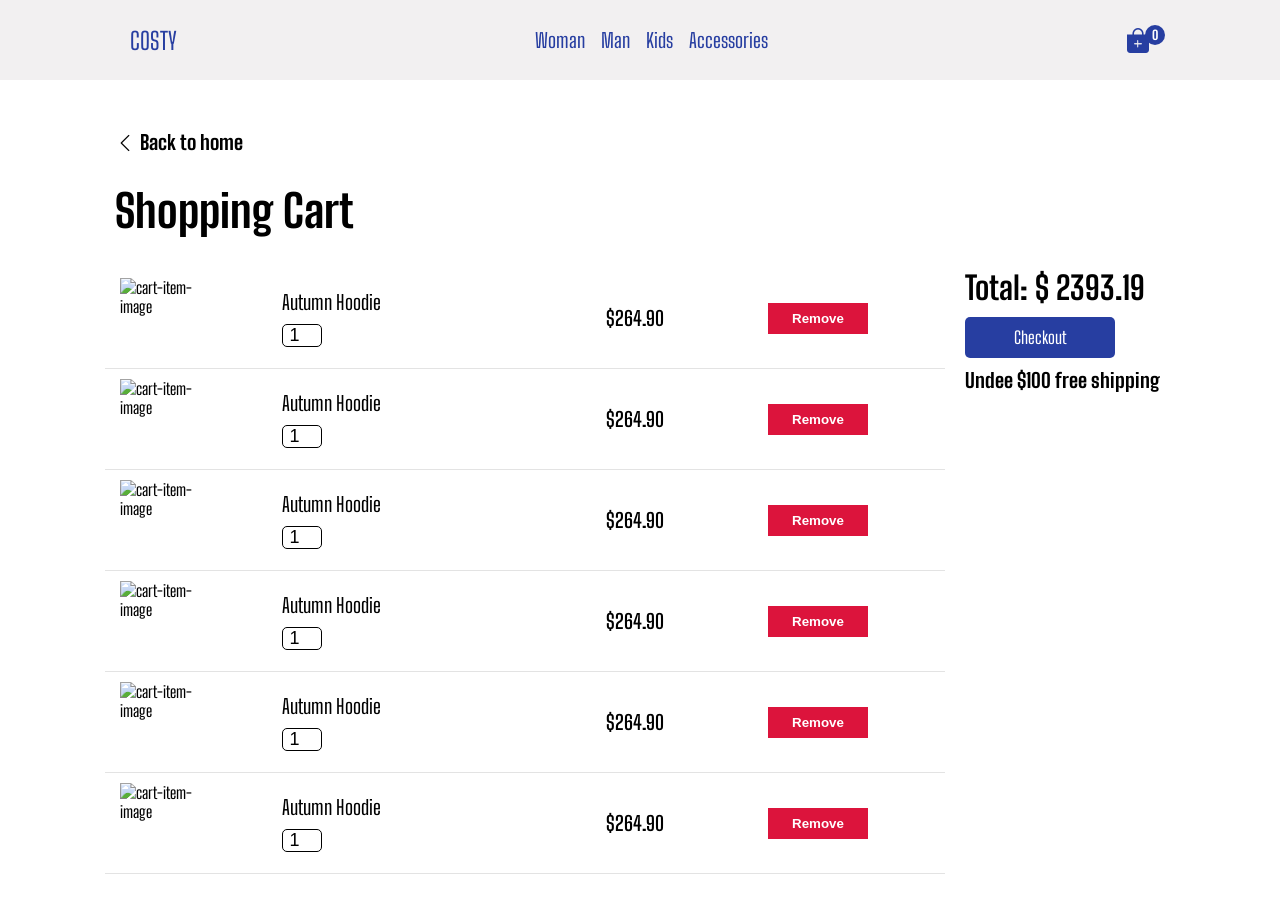
==== cart.html @ dfdca468 "first commit" ====
<!DOCTYPE html>
<html lang="en">
  <head>
    <meta charset="UTF-8" />
    <meta name="viewport" content="width=device-width, initial-scale=1.0" />
    <title>Costy-Cart Page</title>
    <!-- * Css Link -->
    <link rel="stylesheet" href="./styles/style.css" />
    <!-- * Bootstrap Icons CDN -->
    <link
      rel="stylesheet"
      href="https://cdn.jsdelivr.net/npm/bootstrap-icons@1.13.1/font/bootstrap-icons.min.css"
    />
  </head>
  <body>
    <!-- * Header -->
    <header>
      <!-- Container -->
      <div class="container">
        <!-- Menu Button -->
        <i class="bi bi-list" id="menu-btn"></i>
        <!-- Logo -->
        <a href="/index.html" class="logo">COSTY</a>
        <!-- Nav -->
        <nav>
          <a href="#">Woman</a>
          <a href="#">Man</a>
          <a href="#">Kids</a>
          <a href="#">Accessories</a>
        </nav>

        <!-- Basket Button -->
        <a href="/cart.html">
          <i class="bi bi-bag-plus-fill" data-quantity="0" id="basket-btn"></i>
        </a>
      </div>
    </header>

    <!-- * Cart Container -->
    <section class="container cart-container">
      <!-- Back To Home Button -->
      <!-- Top -->
      <a href="/index.html" class="back-to-home-button">
        <i class="bi bi-chevron-left"></i> <span>Back to home</span>
      </a>

      <!-- Title -->
      <h2 class="cart-title">Shopping Cart</h2>

      <!-- Wrapper -->
      <div class="cart-wrapper">
        <!-- Cart Items -->
        <div class="cart-items">
          <!-- Cart Item -->
          <div class="cart-item">
            <!-- Image -->
            <img
              src="https://pangaia.com/cdn/shop/products/Recycled-Nylon-NW-Flwrdwn-Quilted-Collarless-Jacket-Cerulean-Blue-Female-1_bf4b2a54-8a7f-4174-bc49-8ef22b24bfdd.jpg?v=1666708230&width=1426"
              alt="cart-item-image"
            />
            <!-- Cart Item Info -->
            <div class="cart-item-info">
              <h2 class="cart-item-title">Autumn Hoodie</h2>
              <input
                type="number"
                min="1"
                value="1"
                class="cart-item-quantity"
              />
            </div>

            <!-- Cart Item Price -->
            <h3 class="cart-item-price">$264.90</h3>

            <!-- Remove Button -->
            <button class="remove-button">Remove</button>
          </div>
          <!-- Cart Item -->
          <div class="cart-item">
            <!-- Image -->
            <img
              src="https://pangaia.com/cdn/shop/products/Recycled-Nylon-NW-Flwrdwn-Quilted-Collarless-Jacket-Cerulean-Blue-Female-1_bf4b2a54-8a7f-4174-bc49-8ef22b24bfdd.jpg?v=1666708230&width=1426"
              alt="cart-item-image"
            />
            <!-- Cart Item Info -->
            <div class="cart-item-info">
              <h2 class="cart-item-title">Autumn Hoodie</h2>
              <input
                type="number"
                min="1"
                value="1"
                class="cart-item-quantity"
              />
            </div>

            <!-- Cart Item Price -->
            <h3 class="cart-item-price">$264.90</h3>

            <!-- Remove Button -->
            <button class="remove-button">Remove</button>
          </div>
          <!-- Cart Item -->
          <div class="cart-item">
            <!-- Image -->
            <img
              src="https://pangaia.com/cdn/shop/products/Recycled-Nylon-NW-Flwrdwn-Quilted-Collarless-Jacket-Cerulean-Blue-Female-1_bf4b2a54-8a7f-4174-bc49-8ef22b24bfdd.jpg?v=1666708230&width=1426"
              alt="cart-item-image"
            />
            <!-- Cart Item Info -->
            <div class="cart-item-info">
              <h2 class="cart-item-title">Autumn Hoodie</h2>
              <input
                type="number"
                min="1"
                value="1"
                class="cart-item-quantity"
              />
            </div>

            <!-- Cart Item Price -->
            <h3 class="cart-item-price">$264.90</h3>

            <!-- Remove Button -->
            <button class="remove-button">Remove</button>
          </div>
          <!-- Cart Item -->
          <div class="cart-item">
            <!-- Image -->
            <img
              src="https://pangaia.com/cdn/shop/products/Recycled-Nylon-NW-Flwrdwn-Quilted-Collarless-Jacket-Cerulean-Blue-Female-1_bf4b2a54-8a7f-4174-bc49-8ef22b24bfdd.jpg?v=1666708230&width=1426"
              alt="cart-item-image"
            />
            <!-- Cart Item Info -->
            <div class="cart-item-info">
              <h2 class="cart-item-title">Autumn Hoodie</h2>
              <input
                type="number"
                min="1"
                value="1"
                class="cart-item-quantity"
              />
            </div>

            <!-- Cart Item Price -->
            <h3 class="cart-item-price">$264.90</h3>

            <!-- Remove Button -->
            <button class="remove-button">Remove</button>
          </div>
          <!-- Cart Item -->
          <div class="cart-item">
            <!-- Image -->
            <img
              src="https://pangaia.com/cdn/shop/products/Recycled-Nylon-NW-Flwrdwn-Quilted-Collarless-Jacket-Cerulean-Blue-Female-1_bf4b2a54-8a7f-4174-bc49-8ef22b24bfdd.jpg?v=1666708230&width=1426"
              alt="cart-item-image"
            />
            <!-- Cart Item Info -->
            <div class="cart-item-info">
              <h2 class="cart-item-title">Autumn Hoodie</h2>
              <input
                type="number"
                min="1"
                value="1"
                class="cart-item-quantity"
              />
            </div>

            <!-- Cart Item Price -->
            <h3 class="cart-item-price">$264.90</h3>

            <!-- Remove Button -->
            <button class="remove-button">Remove</button>
          </div>
          <!-- Cart Item -->
          <div class="cart-item">
            <!-- Image -->
            <img
              src="https://pangaia.com/cdn/shop/products/Recycled-Nylon-NW-Flwrdwn-Quilted-Collarless-Jacket-Cerulean-Blue-Female-1_bf4b2a54-8a7f-4174-bc49-8ef22b24bfdd.jpg?v=1666708230&width=1426"
              alt="cart-item-image"
            />
            <!-- Cart Item Info -->
            <div class="cart-item-info">
              <h2 class="cart-item-title">Autumn Hoodie</h2>
              <input
                type="number"
                min="1"
                value="1"
                class="cart-item-quantity"
              />
            </div>

            <!-- Cart Item Price -->
            <h3 class="cart-item-price">$264.90</h3>

            <!-- Remove Button -->
            <button class="remove-button">Remove</button>
          </div>
        </div>

        <!-- Checkbox -->
        <div class="cart-checkbox">
          <!-- Total Price -->
          <h2>Total: <span class="cart-total">$ 2393.19</span></h2>

          <!-- Checkout Button -->
          <div class="checkout-btn">Checkout</div>
          <p class="fee-title">Undee $100 free shipping</p>
        </div>
      </div>
    </section>

    <!-- * Js Connection -->
    <script src="./js/main.js" type="module"></script>
  </body>
</html>
---- styles/style.css ----
@import url("https://fonts.googleapis.com/css2?family=Big+Shoulders:opsz,wght@10..72,100..900&display=swap");
header {
  background-color: #f2f0f1;
  position: sticky;
  height: 80px;
  top: 0;
  left: 0;
  width: 100%;
  z-index: 100;
}
header .container {
  display: flex;
  align-items: center;
  justify-content: space-between;
  padding: 25px;
}
header .container a {
  color: #273ea1;
}
header .container #menu-btn {
  font-size: 28px;
  color: #273ea1;
  cursor: pointer;
  display: none;
}
header .container .logo {
  font-size: 24px;
}
header .container nav {
  display: flex;
  align-items: center;
  gap: 16px;
}
header .container nav a {
  font-size: 20px;
}
header .container #basket-btn {
  font-size: 25px;
  cursor: pointer;
  position: relative;
}
header .container #basket-btn::after {
  content: attr(data-quantity);
  position: absolute;
  top: 0;
  right: -15px;
  font-size: 13px;
  background-color: #273ea1;
  color: #ffffff;
  width: 20px;
  height: 20px;
  border-radius: 50%;
  display: grid;
  place-items: center;
  font-style: normal;
  font-weight: bold;
}

@media (max-width: 800px) {
  .hero h1 {
    font-size: 80px !important;
    top: 40px !important;
  }
  .hero-image img {
    height: 90% !important;
  }
  .footer-c {
    grid-template-columns: 1fr !important;
    row-gap: 40px;
  }
}
@media (max-width: 600px) {
  #menu-btn {
    display: block !important;
  }
  nav {
    position: absolute;
    top: 100%;
    right: 0;
    left: 0;
    display: flex;
    flex-direction: column;
    background-color: #f2f0f1;
    gap: 8px;
    padding: 10px 0;
    box-shadow: 0 20px 20px rgba(237, 237, 237, 0.45);
    clip-path: circle(0% at 0% 0%);
    transition: all 0.5s ease;
  }
  nav.open {
    clip-path: circle(144% at 0% 0%);
  }
}
.hero {
  height: calc(100vh - 80px);
  max-height: 880px;
  display: flex;
  flex-direction: column;
  text-align: center;
  padding: 20px 0;
  position: relative;
}
.hero h1 {
  font-size: 120px;
  text-transform: uppercase;
  color: #273ea1;
  position: absolute;
  top: 15px;
  left: 50%;
  transform: translate(-50%);
  white-space: nowrap;
  z-index: -1;
}
.hero-image {
  width: 100%;
  height: 100%;
  display: flex;
  align-items: center;
  justify-content: center;
}
.hero-image img {
  width: 100%;
  height: 100%;
}

.products {
  padding: 10px;
}
.products h1 {
  text-align: center;
  margin: 30px 0;
  font-size: 64px;
}
.products .product-container {
  display: grid;
  grid-template-columns: repeat(auto-fit, minmax(250px, 1fr));
  gap: 16px;
}
.products .product-container .product img {
  width: 100%;
  height: 450px;
  -o-object-fit: cover;
     object-fit: cover;
}
.products .product-container .product-info {
  padding: 10px 15px;
}
.products .product-container .product-info h2 {
  font-size: 25px;
  color: #000;
  font-weight: 500;
  margin: 15px 0;
}
.products .product-container .product-info p {
  font-size: 20px;
  color: #273ea1;
  font-weight: 500;
  margin: 20px 0;
}
.products .product-container .product-info button {
  background-color: #273ea1;
  color: #ffffff;
  padding: 10px;
  width: 100%;
  cursor: pointer;
  font-size: 15px;
  font-weight: 500;
}

footer {
  background-color: #273ea1;
  color: #ffffff;
  margin-top: 50px;
  padding: 40px 10px;
}
footer .footer-c {
  display: grid;
  grid-template-columns: 3fr 1fr 1fr;
  gap: 16px;
  margin: 50px auto;
}
footer .footer-c .footer-box {
  display: flex;
  flex-direction: column;
}
footer .footer-c .footer-box h2 {
  font-size: 128px;
  text-transform: uppercase;
}
footer .footer-c .footer-box .social {
  display: flex;
  align-items: center;
  gap: 16px;
}
footer .footer-c .footer-box .social a {
  background-color: #ffffff;
  padding: 10px;
  font-size: 17px;
  border-radius: 50%;
}
footer .footer-c .footer-box .social a i {
  color: #273ea1;
}
footer .footer-c .footer-box h3 {
  font-size: 35px;
}
footer .footer-c .footer-box ul {
  margin-top: 30px;
  display: flex;
  flex-direction: column;
  gap: 15px;
}
footer .footer-c .footer-box ul li a {
  color: #ffffff;
  font-size: 17px;
}
footer .copyright {
  padding: 50px;
  font-size: 20px;
}

.cart-container {
  margin-top: 50px !important;
}
.cart-container .back-to-home-button {
  display: block;
  margin: 20px 10px;
  display: flex;
  align-items: center;
  gap: 5px;
  color: #000;
  font-size: 20px;
  font-weight: bold;
}
.cart-container .cart-title {
  margin: 30px 10px;
  font-size: 45px;
}
.cart-container .cart-wrapper {
  display: grid;
  grid-template-columns: 4fr 1fr;
  gap: 20px;
}
.cart-container .cart-wrapper .cart-items .cart-item {
  display: grid;
  grid-template-columns: 0.5fr 1fr 0.5fr 0.5fr;
  align-items: center;
  padding: 10px 15px;
  border-bottom: 1px solid rgb(227, 227, 227);
}
.cart-container .cart-wrapper .cart-items .cart-item img {
  width: 80px;
  height: 80px;
  -o-object-fit: cover;
     object-fit: cover;
}
.cart-container .cart-wrapper .cart-items .cart-item-info {
  display: flex;
  flex-direction: column;
  gap: 10px;
}
.cart-container .cart-wrapper .cart-items .cart-item-info .cart-item-title {
  font-size: 20px;
  font-weight: 400;
}
.cart-container .cart-wrapper .cart-items .cart-item-info .cart-item-quantity {
  border: 1px solid #000;
  width: 40px;
  text-align: center;
  font-size: 18px;
  border-radius: 5px;
  cursor: pointer;
}
.cart-container .cart-wrapper .cart-items .cart-item .cart-item-price {
  font-size: 20px;
  font-weight: 500;
}
.cart-container .cart-wrapper .cart-items .cart-item .remove-button {
  background-color: crimson;
  color: #ffffff;
  padding: 8px;
  max-width: 100px;
  font-weight: 600;
  cursor: pointer;
}
.cart-container .cart-wrapper .cart-checkbox {
  display: flex;
  flex-direction: column;
  gap: 10px;
}
.cart-container .cart-wrapper .cart-checkbox h2 {
  font-size: 32px;
  white-space: nowrap;
  font-weight: 600;
}
.cart-container .cart-wrapper .cart-checkbox .checkout-btn {
  background-color: #273ea1;
  color: #ffffff;
  padding: 10px;
  font-size: 17px;
  border-radius: 5px;
  text-align: center;
  max-width: 150px;
  cursor: pointer;
}
.cart-container .cart-wrapper .cart-checkbox .fee-title {
  font-size: 20px;
  font-weight: bold;
  white-space: nowrap;
}

* {
  margin: 0;
  padding: 0;
  box-sizing: border-box;
  list-style: none;
  text-decoration: none;
  border: none;
  outline: none;
}

body {
  font-family: "Big Shoulders", sans-serif;
  background-color: #ffffff;
  color: #000;
}

.container {
  max-width: 1070px;
  width: 100%;
  margin: auto;
}/*# sourceMappingURL=style.css.map */
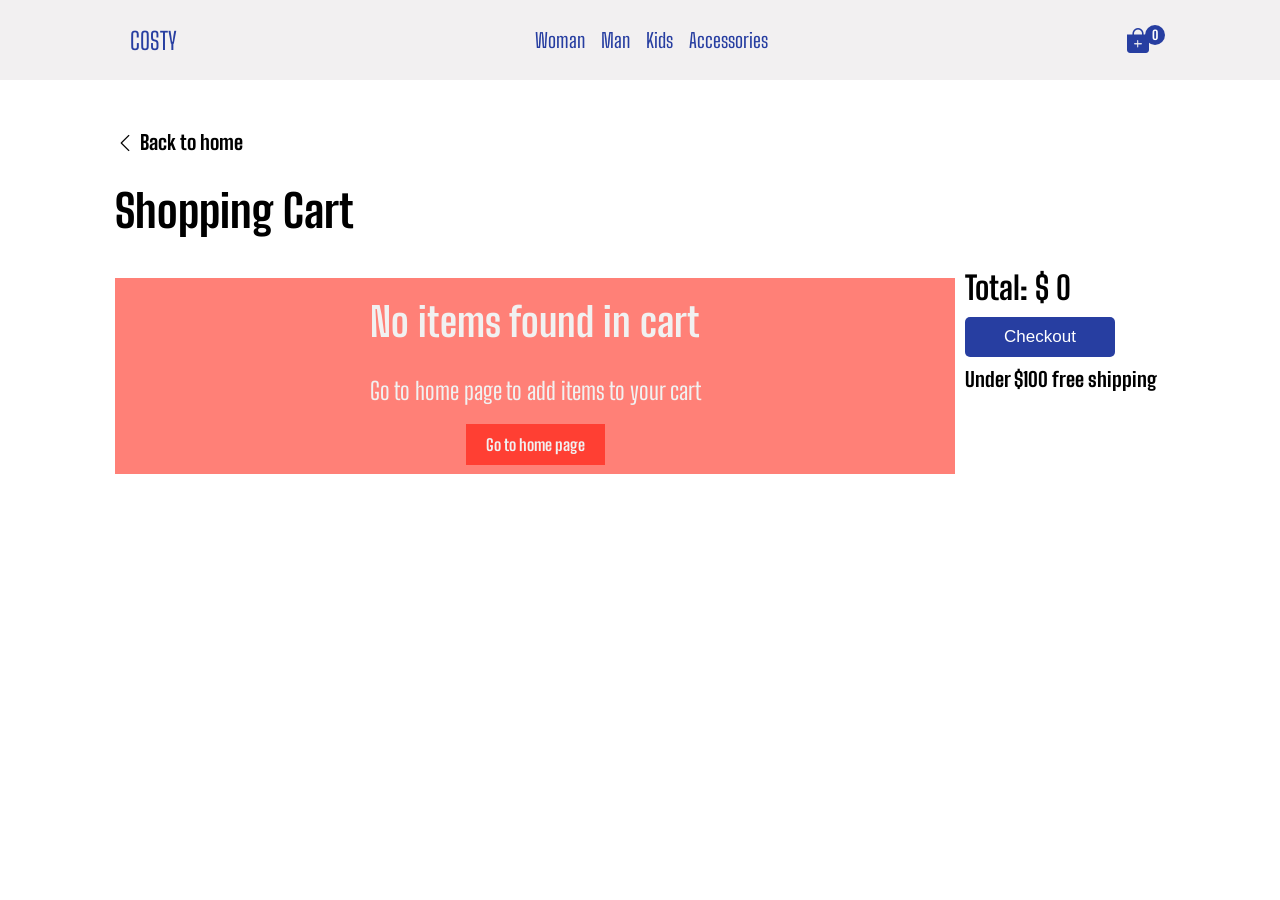
==== commit 3d8274cc: "eksikler tamamlandı" ====
--- a/cart.html
+++ b/cart.html
@@ -17,10 +17,12 @@
     <header>
       <!-- Container -->
       <div class="container">
-        <!-- Menu Button -->
+        <!-- Menu Icon -->
         <i class="bi bi-list" id="menu-btn"></i>
+
         <!-- Logo -->
-        <a href="/index.html" class="logo">COSTY</a>
+        <a href="/index.html" class="logo"> COSTY </a>
+
         <!-- Nav -->
         <nav>
           <a href="#">Woman</a>
@@ -39,7 +41,6 @@
     <!-- * Cart Container -->
     <section class="container cart-container">
       <!-- Back To Home Button -->
-      <!-- Top -->
       <a href="/index.html" class="back-to-home-button">
         <i class="bi bi-chevron-left"></i> <span>Back to home</span>
       </a>
@@ -51,164 +52,149 @@
       <div class="cart-wrapper">
         <!-- Cart Items -->
         <div class="cart-items">
-          <!-- Cart Item -->
-          <div class="cart-item">
-            <!-- Image -->
-            <img
-              src="https://pangaia.com/cdn/shop/products/Recycled-Nylon-NW-Flwrdwn-Quilted-Collarless-Jacket-Cerulean-Blue-Female-1_bf4b2a54-8a7f-4174-bc49-8ef22b24bfdd.jpg?v=1666708230&width=1426"
-              alt="cart-item-image"
-            />
-            <!-- Cart Item Info -->
-            <div class="cart-item-info">
-              <h2 class="cart-item-title">Autumn Hoodie</h2>
-              <input
-                type="number"
-                min="1"
-                value="1"
-                class="cart-item-quantity"
-              />
-            </div>
-
-            <!-- Cart Item Price -->
-            <h3 class="cart-item-price">$264.90</h3>
-
-            <!-- Remove Button -->
-            <button class="remove-button">Remove</button>
-          </div>
-          <!-- Cart Item -->
-          <div class="cart-item">
-            <!-- Image -->
-            <img
-              src="https://pangaia.com/cdn/shop/products/Recycled-Nylon-NW-Flwrdwn-Quilted-Collarless-Jacket-Cerulean-Blue-Female-1_bf4b2a54-8a7f-4174-bc49-8ef22b24bfdd.jpg?v=1666708230&width=1426"
-              alt="cart-item-image"
-            />
-            <!-- Cart Item Info -->
-            <div class="cart-item-info">
-              <h2 class="cart-item-title">Autumn Hoodie</h2>
-              <input
-                type="number"
-                min="1"
-                value="1"
-                class="cart-item-quantity"
-              />
-            </div>
-
-            <!-- Cart Item Price -->
-            <h3 class="cart-item-price">$264.90</h3>
-
-            <!-- Remove Button -->
-            <button class="remove-button">Remove</button>
-          </div>
-          <!-- Cart Item -->
-          <div class="cart-item">
-            <!-- Image -->
-            <img
-              src="https://pangaia.com/cdn/shop/products/Recycled-Nylon-NW-Flwrdwn-Quilted-Collarless-Jacket-Cerulean-Blue-Female-1_bf4b2a54-8a7f-4174-bc49-8ef22b24bfdd.jpg?v=1666708230&width=1426"
-              alt="cart-item-image"
-            />
-            <!-- Cart Item Info -->
-            <div class="cart-item-info">
-              <h2 class="cart-item-title">Autumn Hoodie</h2>
-              <input
-                type="number"
-                min="1"
-                value="1"
-                class="cart-item-quantity"
-              />
-            </div>
-
-            <!-- Cart Item Price -->
-            <h3 class="cart-item-price">$264.90</h3>
-
-            <!-- Remove Button -->
-            <button class="remove-button">Remove</button>
-          </div>
-          <!-- Cart Item -->
-          <div class="cart-item">
-            <!-- Image -->
-            <img
-              src="https://pangaia.com/cdn/shop/products/Recycled-Nylon-NW-Flwrdwn-Quilted-Collarless-Jacket-Cerulean-Blue-Female-1_bf4b2a54-8a7f-4174-bc49-8ef22b24bfdd.jpg?v=1666708230&width=1426"
-              alt="cart-item-image"
-            />
-            <!-- Cart Item Info -->
-            <div class="cart-item-info">
-              <h2 class="cart-item-title">Autumn Hoodie</h2>
-              <input
-                type="number"
-                min="1"
-                value="1"
-                class="cart-item-quantity"
-              />
-            </div>
-
-            <!-- Cart Item Price -->
-            <h3 class="cart-item-price">$264.90</h3>
-
-            <!-- Remove Button -->
-            <button class="remove-button">Remove</button>
-          </div>
-          <!-- Cart Item -->
-          <div class="cart-item">
-            <!-- Image -->
-            <img
-              src="https://pangaia.com/cdn/shop/products/Recycled-Nylon-NW-Flwrdwn-Quilted-Collarless-Jacket-Cerulean-Blue-Female-1_bf4b2a54-8a7f-4174-bc49-8ef22b24bfdd.jpg?v=1666708230&width=1426"
-              alt="cart-item-image"
-            />
-            <!-- Cart Item Info -->
-            <div class="cart-item-info">
-              <h2 class="cart-item-title">Autumn Hoodie</h2>
-              <input
-                type="number"
-                min="1"
-                value="1"
-                class="cart-item-quantity"
-              />
-            </div>
-
-            <!-- Cart Item Price -->
-            <h3 class="cart-item-price">$264.90</h3>
-
-            <!-- Remove Button -->
-            <button class="remove-button">Remove</button>
-          </div>
-          <!-- Cart Item -->
-          <div class="cart-item">
-            <!-- Image -->
-            <img
-              src="https://pangaia.com/cdn/shop/products/Recycled-Nylon-NW-Flwrdwn-Quilted-Collarless-Jacket-Cerulean-Blue-Female-1_bf4b2a54-8a7f-4174-bc49-8ef22b24bfdd.jpg?v=1666708230&width=1426"
-              alt="cart-item-image"
-            />
-            <!-- Cart Item Info -->
-            <div class="cart-item-info">
-              <h2 class="cart-item-title">Autumn Hoodie</h2>
-              <input
-                type="number"
-                min="1"
-                value="1"
-                class="cart-item-quantity"
-              />
-            </div>
-
-            <!-- Cart Item Price -->
-            <h3 class="cart-item-price">$264.90</h3>
-
-            <!-- Remove Button -->
-            <button class="remove-button">Remove</button>
-          </div>
+          <!-- <div class="cart-item">
+          
+            <img
+              src="https://tse2.mm.bing.net/th?id=OIP.dSqrHEm2JkzhjXItj98veQHaJ3&w=474&h=474&c=7"
+              alt="cart-item-image"
+            />
+
+        
+            <div class="cart-item-info">
+              <h2 class="cart-item-title">Chestnut Brown</h2>
+
+              <input
+                type="number"
+                min="1"
+                value="1"
+                class="cart-item-quantity"
+              />
+            </div>
+
+           
+            <h3 class="cart-item-price">$74.9</h3>
+
+     
+            <button class="remove-button">Remove</button>
+          </div>
+      
+          <div class="cart-item">
+           
+            <img
+              src="https://tse2.mm.bing.net/th?id=OIP.dSqrHEm2JkzhjXItj98veQHaJ3&w=474&h=474&c=7"
+              alt="cart-item-image"
+            />
+
+        
+            <div class="cart-item-info">
+              <h2 class="cart-item-title">Chestnut Brown</h2>
+
+              <input
+                type="number"
+                min="1"
+                value="1"
+                class="cart-item-quantity"
+              />
+            </div>
+
+           
+            <h3 class="cart-item-price">$74.9</h3>
+
+     
+            <button class="remove-button">Remove</button>
+          </div>
+      
+          <div class="cart-item">
+           
+            <img
+              src="https://tse2.mm.bing.net/th?id=OIP.dSqrHEm2JkzhjXItj98veQHaJ3&w=474&h=474&c=7"
+              alt="cart-item-image"
+            />
+
+        
+            <div class="cart-item-info">
+              <h2 class="cart-item-title">Chestnut Brown</h2>
+
+              <input
+                type="number"
+                min="1"
+                value="1"
+                class="cart-item-quantity"
+              />
+            </div>
+
+           
+            <h3 class="cart-item-price">$74.9</h3>
+
+     
+            <button class="remove-button">Remove</button>
+          </div>
+      
+          <div class="cart-item">
+           
+            <img
+              src="https://tse2.mm.bing.net/th?id=OIP.dSqrHEm2JkzhjXItj98veQHaJ3&w=474&h=474&c=7"
+              alt="cart-item-image"
+            />
+
+        
+            <div class="cart-item-info">
+              <h2 class="cart-item-title">Chestnut Brown</h2>
+
+              <input
+                type="number"
+                min="1"
+                value="1"
+                class="cart-item-quantity"
+              />
+            </div>
+
+           
+            <h3 class="cart-item-price">$74.9</h3>
+
+     
+            <button class="remove-button">Remove</button>
+          </div>
+      
+          <div class="cart-item">
+           
+            <img
+              src="https://tse2.mm.bing.net/th?id=OIP.dSqrHEm2JkzhjXItj98veQHaJ3&w=474&h=474&c=7"
+              alt="cart-item-image"
+            />
+
+        
+            <div class="cart-item-info">
+              <h2 class="cart-item-title">Chestnut Brown</h2>
+
+              <input
+                type="number"
+                min="1"
+                value="1"
+                class="cart-item-quantity"
+              />
+            </div>
+
+           
+            <h3 class="cart-item-price">$74.9</h3>
+
+     
+            <button class="remove-button">Remove</button>
+          </div> -->
         </div>
 
         <!-- Checkbox -->
         <div class="cart-checkbox">
           <!-- Total Price -->
-          <h2>Total: <span class="cart-total">$ 2393.19</span></h2>
+          <h2>Total: <span class="cart-total">$ 0</span></h2>
 
           <!-- Checkout Button -->
-          <div class="checkout-btn">Checkout</div>
-          <p class="fee-title">Undee $100 free shipping</p>
+          <button class="checkout-btn">Checkout</button>
+
+          <p class="fee-title">Under $100 free shipping</p>
         </div>
       </div>
     </section>
-
     <!-- * Js Connection -->
     <script src="./js/main.js" type="module"></script>
   </body>
--- a/styles/style.css
+++ b/styles/style.css
@@ -67,6 +67,10 @@
   .footer-c {
     grid-template-columns: 1fr !important;
     row-gap: 40px;
+  }
+  .cart-wrapper {
+    grid-template-columns: 1fr !important;
+    padding: 20px;
   }
 }
 @media (max-width: 600px) {
@@ -112,8 +116,8 @@
   z-index: -1;
 }
 .hero-image {
-  width: 100%;
   height: 100%;
+  width: 100%;
   display: flex;
   align-items: center;
   justify-content: center;
@@ -140,7 +144,7 @@
   width: 100%;
   height: 450px;
   -o-object-fit: cover;
-     object-fit: cover;
+  object-fit: cover;
 }
 .products .product-container .product-info {
   padding: 10px 15px;
@@ -252,7 +256,7 @@
   width: 80px;
   height: 80px;
   -o-object-fit: cover;
-     object-fit: cover;
+  object-fit: cover;
 }
 .cart-container .cart-wrapper .cart-items .cart-item-info {
   display: flex;
@@ -299,7 +303,6 @@
   padding: 10px;
   font-size: 17px;
   border-radius: 5px;
-  text-align: center;
   max-width: 150px;
   cursor: pointer;
 }
@@ -329,4 +332,65 @@
   max-width: 1070px;
   width: 100%;
   margin: auto;
-}/*# sourceMappingURL=style.css.map */+}
+
+.cookieCard {
+  width: 100%;
+  height: -moz-fit-content;
+  height: fit-content;
+  background: rgba(255, 65, 51, 0.6666666667);
+  display: flex;
+  flex-direction: column;
+  justify-content: center;
+  text-align: center;
+  gap: 30px;
+  padding: 20px;
+  margin: 10px;
+  position: relative;
+  overflow: hidden;
+}
+
+.cookieCard::before {
+  width: 150px;
+  height: 150px;
+  content: "";
+  background: #ff3f33;
+  position: absolute;
+  z-index: 1;
+  border-radius: 50%;
+  right: -25%;
+  top: -25%;
+}
+
+.cookieHeading {
+  font-size: 2.5rem;
+  font-weight: 600;
+  color: rgb(241, 241, 241);
+  z-index: 2;
+}
+
+.cookieDescription {
+  font-size: 1.5rem;
+  color: rgb(241, 241, 241);
+  z-index: 2;
+}
+
+.cookieDescription a {
+  color: rgb(241, 241, 241);
+}
+
+.acceptButton {
+  padding: 11px 20px;
+  background-color: #ff3f33;
+  transition-duration: 0.2s;
+  border: none;
+  color: rgb(241, 241, 241);
+  cursor: pointer;
+  font-weight: 600;
+  z-index: 2;
+}
+
+.acceptButton:hover {
+  background-color: #ea2f14;
+  transition-duration: 0.2s;
+} /*# sourceMappingURL=style.css.map */
